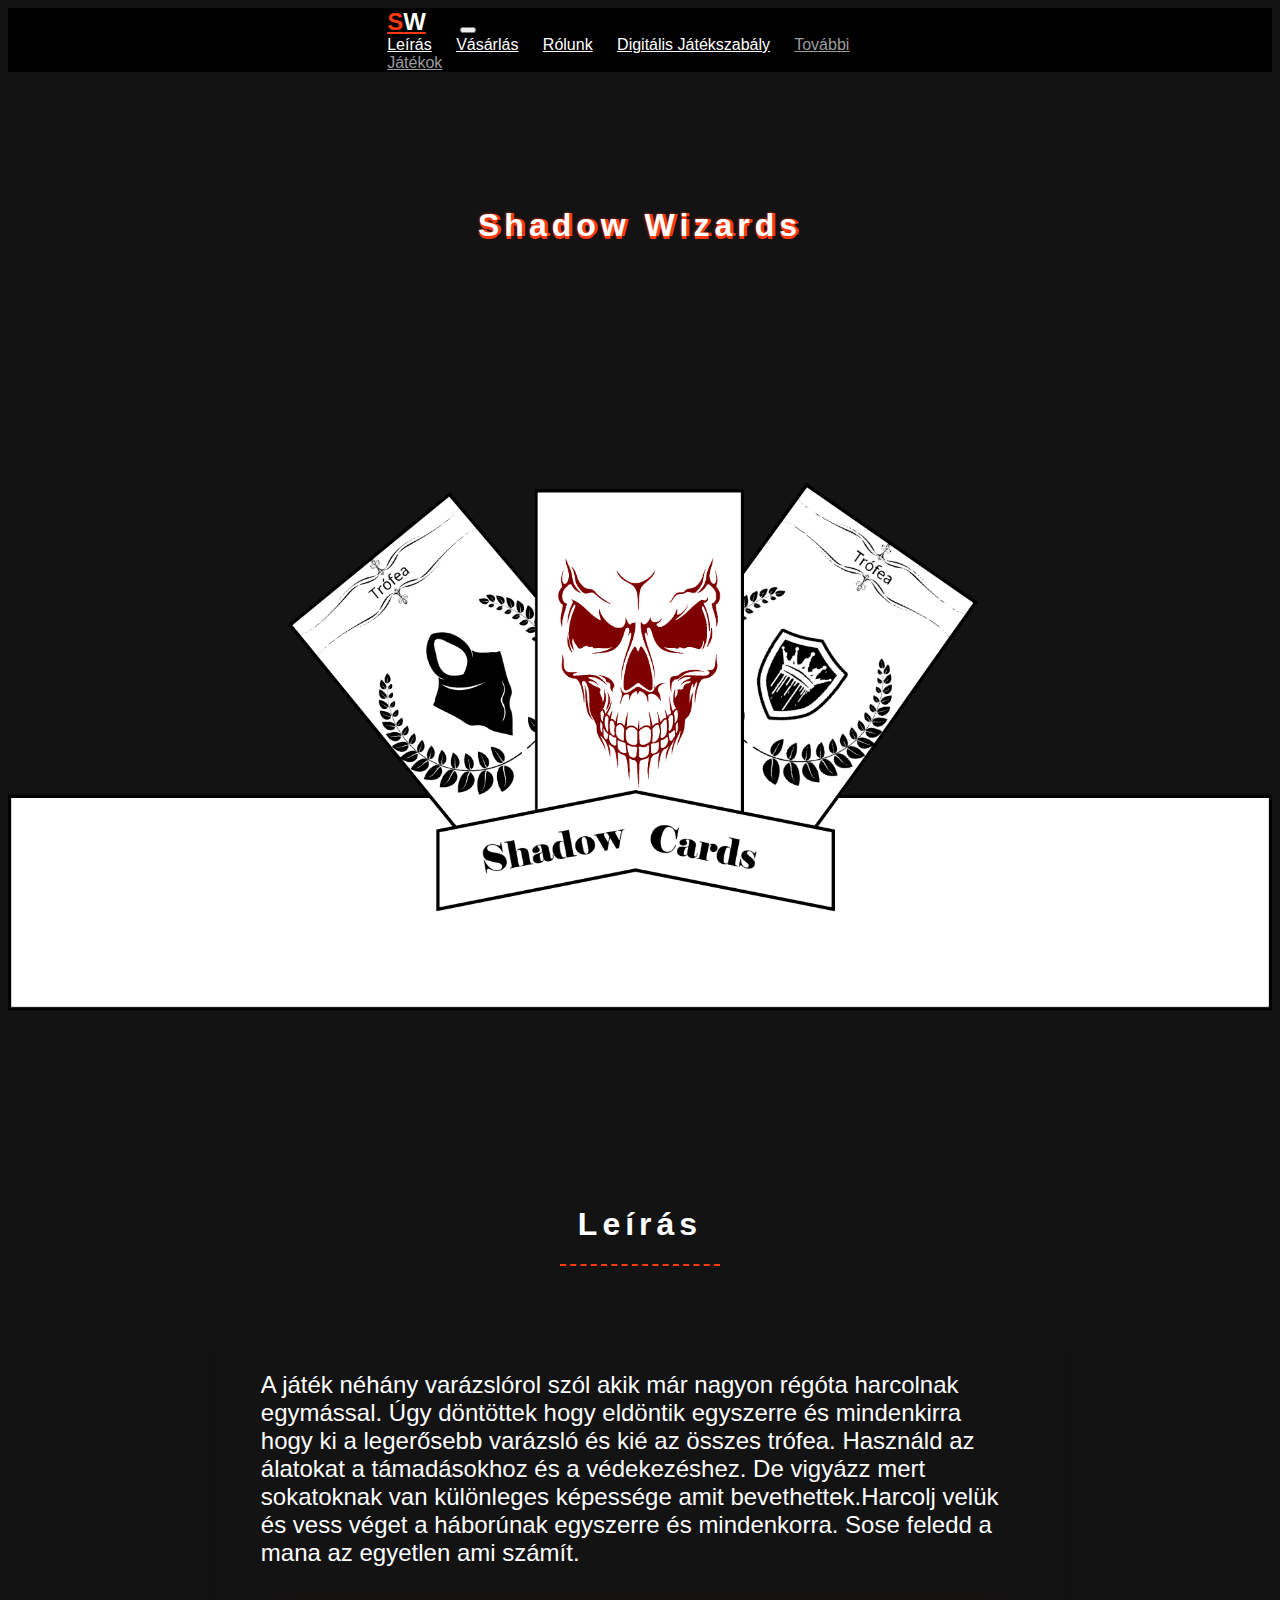
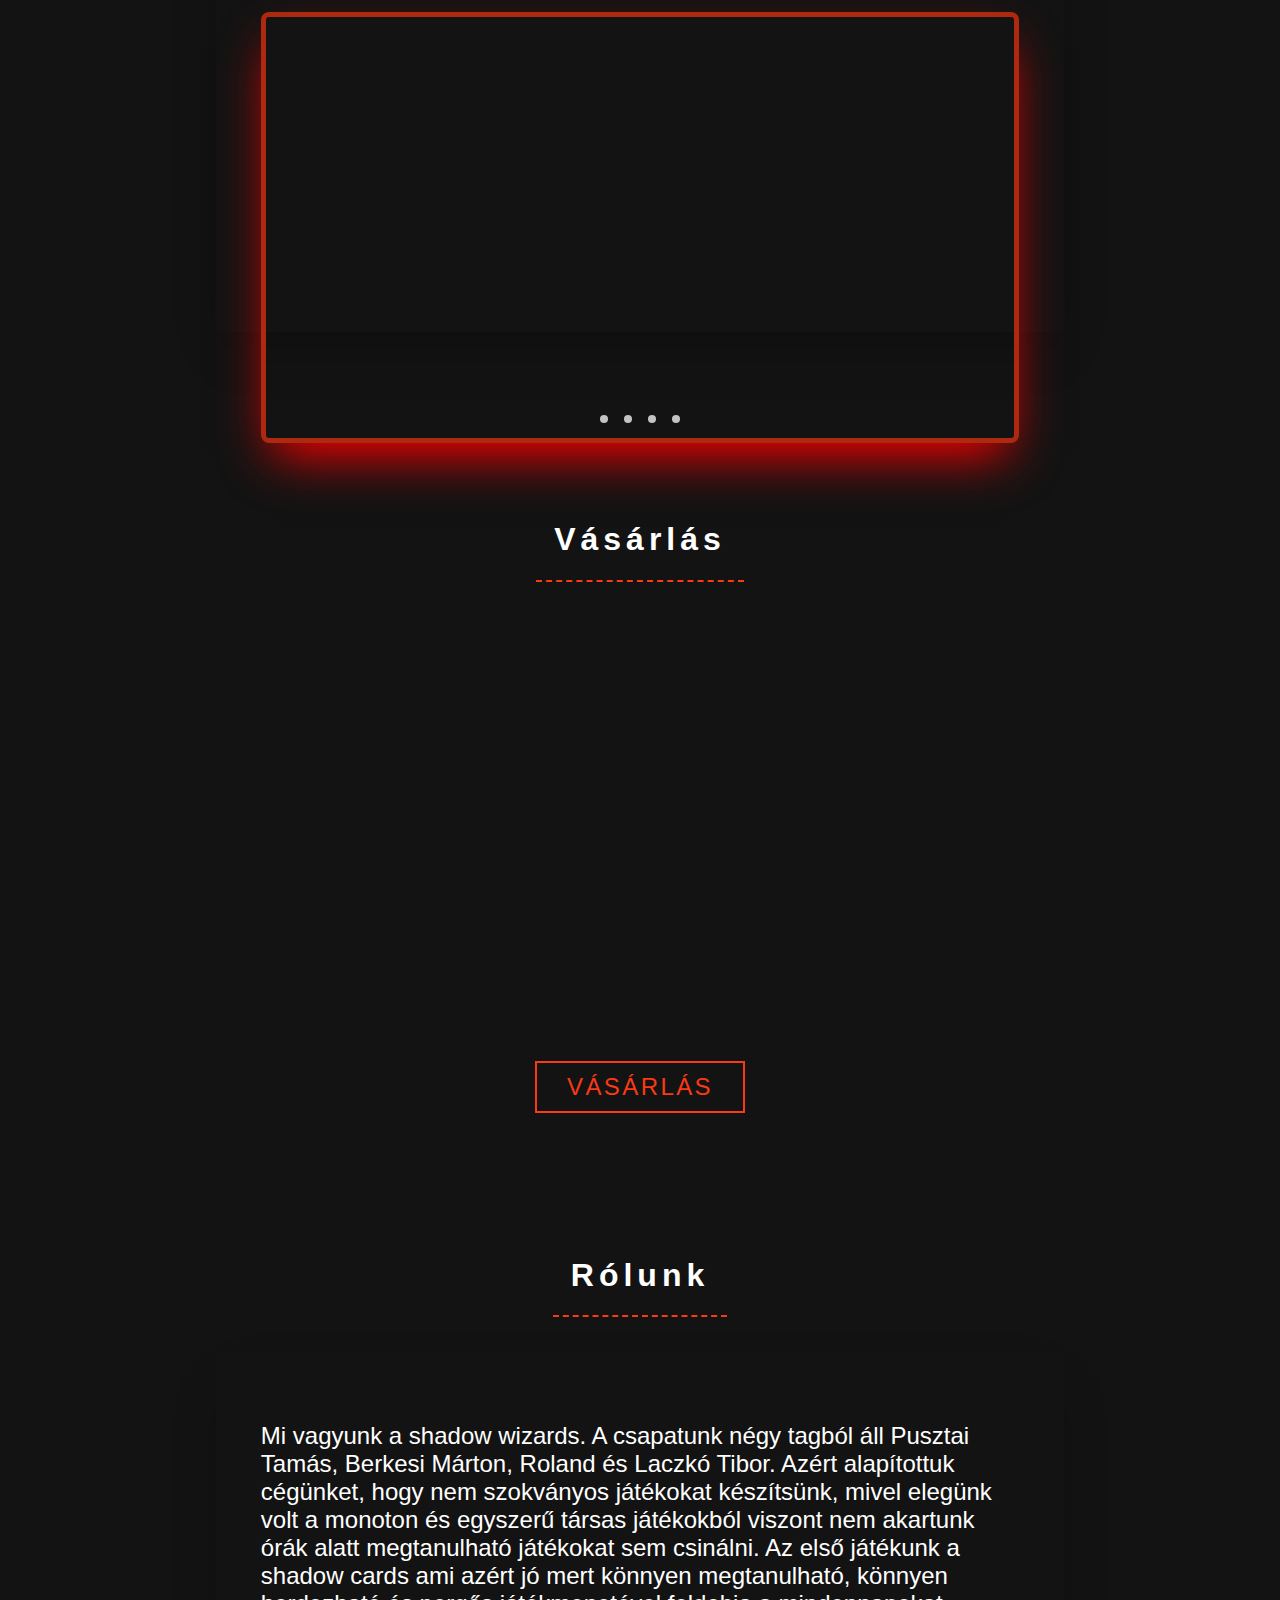
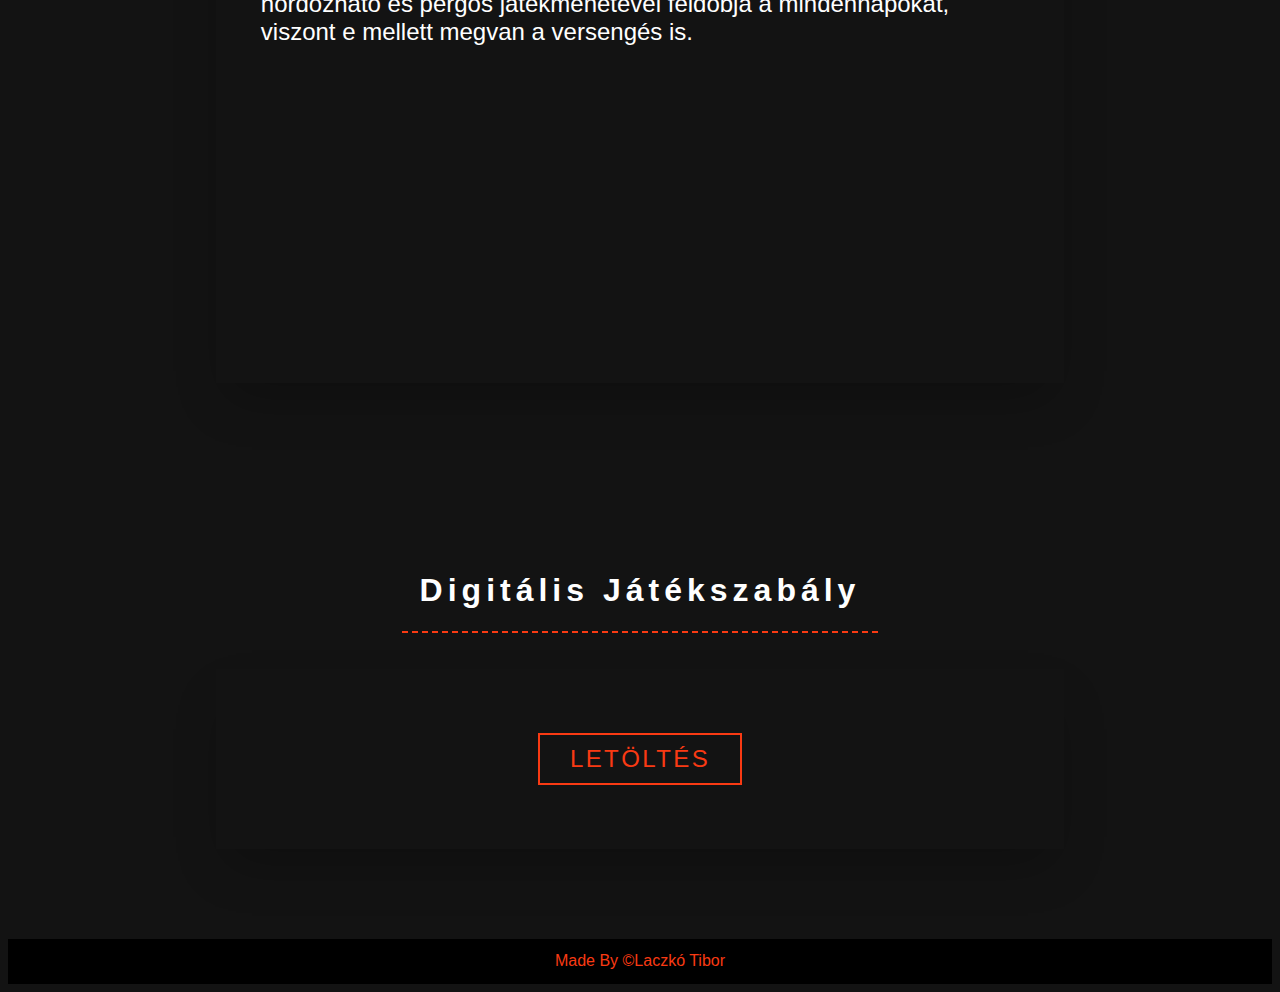
==== index.html @ 3e5839de "Add files via upload" ====
<!doctype html>
<html lang="hu">
  <head>
    <link rel="icon" type="image/x-icon" href="./img/logo.png">
    <meta charset="utf-8">
    <meta name="viewport" content="width=device-width, initial-scale=1, shrink-to-fit=no">
    <!-- Bootstrap CSS -->
    <link href="https://cdn.jsdelivr.net/npm/bootstrap@5.2.2/dist/css/bootstrap.min.css" rel="stylesheet" integrity="sha384-Zenh87qX5JnK2Jl0vWa8Ck2rdkQ2Bzep5IDxbcnCeuOxjzrPF/et3URy9Bv1WTRi" crossorigin="anonymous">
    <link rel="stylesheet" href="style.css">

    <title>Shadow Wizards</title>
  </head>
  <body>
    <nav class="navbar fixed-top navbar-expand-lg ">
      <div class="container-fluid" id="navi">
        <a class="navbar-brand" href="#" id="logo">S<span id="logo2">W</span></a>
        <button class="navbar-toggler bg-light" type="button" data-bs-toggle="collapse" data-bs-target="#navbarNavAltMarkup" aria-controls="navbarNavAltMarkup" aria-expanded="false" aria-label="Toggle navigation">
          <span class="navbar-toggler-icon " id="but"></span>
        </button>
        <div class="collapse navbar-collapse" id="navbarNavAltMarkup">
          <div class="navbar-nav">
            <a class="nav-link active" aria-current="page" href="#leiras" id="linkek">Leírás</a>
            <a class="nav-link active" aria-current="page" href="#vasarlas" id="linkek">Vásárlás</a>
            <a class="nav-link active" aria-current="page" href="#rolunk" id="linkek">Rólunk</a>
            <a class="nav-link active" aria-current="page" href="#Digj" id="linkek">Digitális Játékszabály</a>
            <a class="nav-link disabled" aria-current="page" href="#vasarlas" id="linkek2">További Játékok</a>
          </div>
        </div>
      </div>
    </nav>
    <header>
      <h1 id="cim">Shadow Wizards</h1>
    </header>
    <div id="box_1">
    </div>
    <div id="leiras">
      <div id="box_3">
        <h1>Leírás</h1>
      </div>
    </div>
    <div id="tartalom">
        <p>A játék néhány varázslórol szól akik már nagyon régóta harcolnak egymással. Úgy döntöttek hogy eldöntik egyszerre és mindenkirra hogy ki a legerősebb varázsló és kié az összes trófea. Használd az álatokat a támadásokhoz és a védekezéshez. De vigyázz mert sokatoknak van különleges képessége amit bevethettek.Harcolj velük és vess véget a háborúnak egyszerre és mindenkorra. Sose feledd a mana az egyetlen ami számít.</p>
        <section class="container-fluid" id="cont">
          <div class="slider-wrapper">
            <div class="slider">
              <img id="slide-1" src="" alt="" />
              <img id="slide-2" src="" alt="" />
              <img id="slide-3" src="" alt="" />
              <img id="slide-4" src="" alt="" />
            </div>
            <div class="slider-nav">
              <a href="#slide-1"></a>
              <a href="#slide-2"></a>
              <a href="#slide-3"></a>
              <a href="#slide-4"></a>
            </div>
          </div>
        </section>
      </div>
      <div id="vasarlas">
        <div id="box_3">
          <h1>Vásárlás</h1>
        </div>
      </div>
      <div id="vasarlas2">
        <a href="./out.html" id="buton2">Vásárlás</a>
      </div>
      <div id="rolunk">
        <div id="box_3">
          <h1>Rólunk</h1>
        </div>
      </div>
      <div id="tartalom">
        <p>Mi vagyunk a shadow wizards. A csapatunk négy tagból áll Pusztai Tamás, Berkesi Márton, Roland és Laczkó Tibor. Azért alapítottuk cégünket, hogy nem szokványos játékokat készítsünk, mivel elegünk volt a monoton és egyszerű társas játékokból viszont nem akartunk órák alatt megtanulható játékokat sem csinálni. Az első játékunk a shadow cards ami azért jó mert könnyen megtanulható, könnyen hordozható és pergős játékmenetével feldobja a mindennapokat, viszont e mellett megvan a versengés is.</p>
      </div>
      <div id="Digj">
        <div id="box_3">
          <h1>Digitális Játékszabály</h1>
        </div>
      </div>
      <div id="tartalom2">
        <a href="#" download id="buton2">Letöltés</a>
      </div>
      <footer>Made By ©Laczkó Tibor</footer>
    <script src="https://cdn.jsdelivr.net/npm/bootstrap@5.2.2/dist/js/bootstrap.bundle.min.js" integrity="sha384-OERcA2EqjJCMA+/3y+gxIOqMEjwtxJY7qPCqsdltbNJuaOe923+mo//f6V8Qbsw3" crossorigin="anonymous"></script>
  </body>
</html>
---- style.css ----
html{
    font-family: 'Gill Sans', 'Gill Sans MT', Calibri, 'Trebuchet MS', sans-serif;
    color: #fff;
}
body{
 background-color: #131313;
}

::-webkit-scrollbar {
    width: 1vh;
  }
  
  ::-webkit-scrollbar-track {
    box-shadow: inset 0 0 5px grey;
    border-radius: 10px;
  }
   
  ::-webkit-scrollbar-thumb {
    background: #f93a13;
    border-radius: 10px;
  }
  
  ::-webkit-scrollbar-thumb:hover {
    background: #f93a13; 
  }

*:after{
    padding: 0;
    margin: 0;
    box-sizing: border-box;
}
nav{
    background-color: #000;
    display: flex;
    justify-content: center;
}
#navi{
    width: 40%;
}
#logo{
    font-weight: bolder;
    text-transform: uppercase;
    font-size: 1.5em;
    color: #f93a13;
    margin-right: 30px;
}
#logo2{
    color: #fff;
}
#linkek{
    color: #fff;
    margin-right: 20px;
    cursor: pointer;
    transition: 1s;
}
#linkek:hover{
    color: #f93a13;
}
#linkek2{
    color: #9c9c9c;
    margin-right: 20px;
    cursor: pointer;
}
header{
    height: 5vh;
    position: relative;
    top: -10vh;
    display: flex;
    justify-content: center;
}
#cim{
    text-shadow: 3px 0 0 #f93a13,0 3px 0 #f93a13, 0 0 3px #f93a13;
}

p{
    color: #fff;
    font-size: 150%;
}
#box_1{
    height:110vh;
    width: 100%;
    background-image: url(./img/head2.png);
    background-size: 100%;
    background-position: center;
    background-repeat: no-repeat;
    position: relative;
    top: 10vh;
    z-index: -1;
    display: flex;
    justify-content: center;
}
#box_2{
    position: relative;
    top: 90vh;
}


#leiras{
    width: 100%;
    height: fit-content;
    color: #fff;
    display: flex;
    justify-content: center;
    position: relative;
    top: -14vh;
}
#box_3{
    width: auto;
    height: fit-content;
    padding-right: 2vh;
    padding-left: 2vh;
    border-bottom: #f93a13 2px dashed;
}
h1{
    margin-top: 25vh;
    font-weight: 800;
    letter-spacing: 5px;
    z-index: 0;
    color: #fff;
}
h2{
    margin-top: 5vh;
    text-align: center;
    color: #fff;
    font-size: 3em;
}
#tartalom{
    width: 60%;
    height: 60vh;
    position: relative;
    top: -5vh;
    z-index: 1;
    margin: auto;
    top: -10vh;
    box-shadow: 0 1.5rem 3rem -0.75rem hsla(0, 0%, 0%, 0.25);
    padding: 5vh;
}
#tartalom2{
    width: 60%;
    height: 10vh;
    position: relative;
    top: -5vh;
    z-index: 1;
    margin: auto;
    top: -10vh;
    box-shadow: 0 1.5rem 3rem -0.75rem hsla(0, 0%, 0%, 0.25);
    padding: 5vh;
    display: flex;
    justify-content: center;
    align-items: center;
}
@media only screen and (max-width: 990px){
    #navi{
        width: 100%;
    }
    #box_1{
        height:60vh;
    }
    #tartalom{
        width: 100%;
        height: 100vh;
    }
    #tartalom2{
        width: 100%;
    }
}
#cont{
    margin-top: 5vh;
}
.slider-wrapper {
	position: relative;
	max-width: 48rem;
	margin: 0 auto;
}

.slider {
	display: flex;
	aspect-ratio: 16 / 9;
	overflow-x: auto;
	scroll-snap-type: x mandatory;
	scroll-behavior: smooth;
	box-shadow: 0 1.5rem 3rem -0.75rem hsl(0, 100%, 50%);
	border-radius: 0.5rem;
    border: #ad290f 5px solid;
	-ms-overflow-style: none; /* Hide scrollbar IE and Edge */
	scrollbar-width: none; /* Hide scrollbar Firefox */
}

/* Hide scrollbar for Chrome, Safari and Opera */
.slider::-webkit-scrollbar {
	display: none;
}

.slider img {
	flex: 1 0 100%;
	scroll-snap-align: start;
	object-fit: cover;
}

.slider-nav {
	display: flex;
	column-gap: 1rem;
	position: absolute;
	bottom: 1.25rem;
	left: 50%;
	transform: translateX(-50%);
	z-index: 1;
}

.slider-nav a {
	width: 0.5rem;
	height: 0.5rem;
	border-radius: 50%;
	background-color: #fff;
	opacity: 0.75;
	transition: opacity ease 250ms;
}

.slider-nav a:hover {
	opacity: 1;
}
#vasarlas{
    width: 100%;
    height: fit-content;
    color: #fff;
    display: flex;
    justify-content: center;
    position: relative;
    top: -14vh;
}
#vasarlas2{
    width: 60%;
    height: 50vh;
    position: relative;
    top: -5vh;
    z-index: 1;
    margin: auto;
    display: flex;
    justify-content: center;
    align-items:end;
    background-image: url();
    background-repeat: no-repeat;
    background-position: center;
    background-size:contain;
}
#buton2{
    position: relative;
    background-color: #131313;
    display: inline-block;
    font-size: 1.5em;
    letter-spacing: .1em;
    color: #f93a13;
    text-decoration: none;
    text-transform: uppercase;
    border: 2px solid #f93a13;
    padding: 10px 30px;
    transition: 1s;
    z-index: 1;
    overflow: hidden;
}
#buton2:hover{
    color: #000;
}
#buton2::before{
    content: "";
    position: absolute;
    top: 0;
    left: -20px;
    width: 0;
    height: 100%;
    background: #f93a13;
    transform: skewX(35deg);
    transition: 1s;
    z-index: -1;
}
#buton2:hover:before{
    width: 100%;
}
#rolunk{
    width: 100%;
    height: fit-content;
    color: #fff;
    display: flex;
    justify-content: center;
    position: relative;
    top: -14vh;
}
#Digj{
    width: 100%;
    height: fit-content;
    color: #fff;
    display: flex;
    justify-content: center;
    position: relative;
    top: -14vh;
}
footer{
    display: flex;
    justify-content: center;
    align-items: center;
    background-color: #000;
    color: #f93a13;
    height: 5vh;
}




#kep1{
    width: 100%;
    height: fit-content;
    position: relative;
    top: 10vh;
    display: flex;
    justify-content: center;
}
#gif{
    width: 20%;
}
#back{
    width: 60%;
    height: 50vh;
    position: relative;
    top: -5vh;
    z-index: 1;
    margin: auto;
    display: flex;
    justify-content: center;
    align-items:center;
}
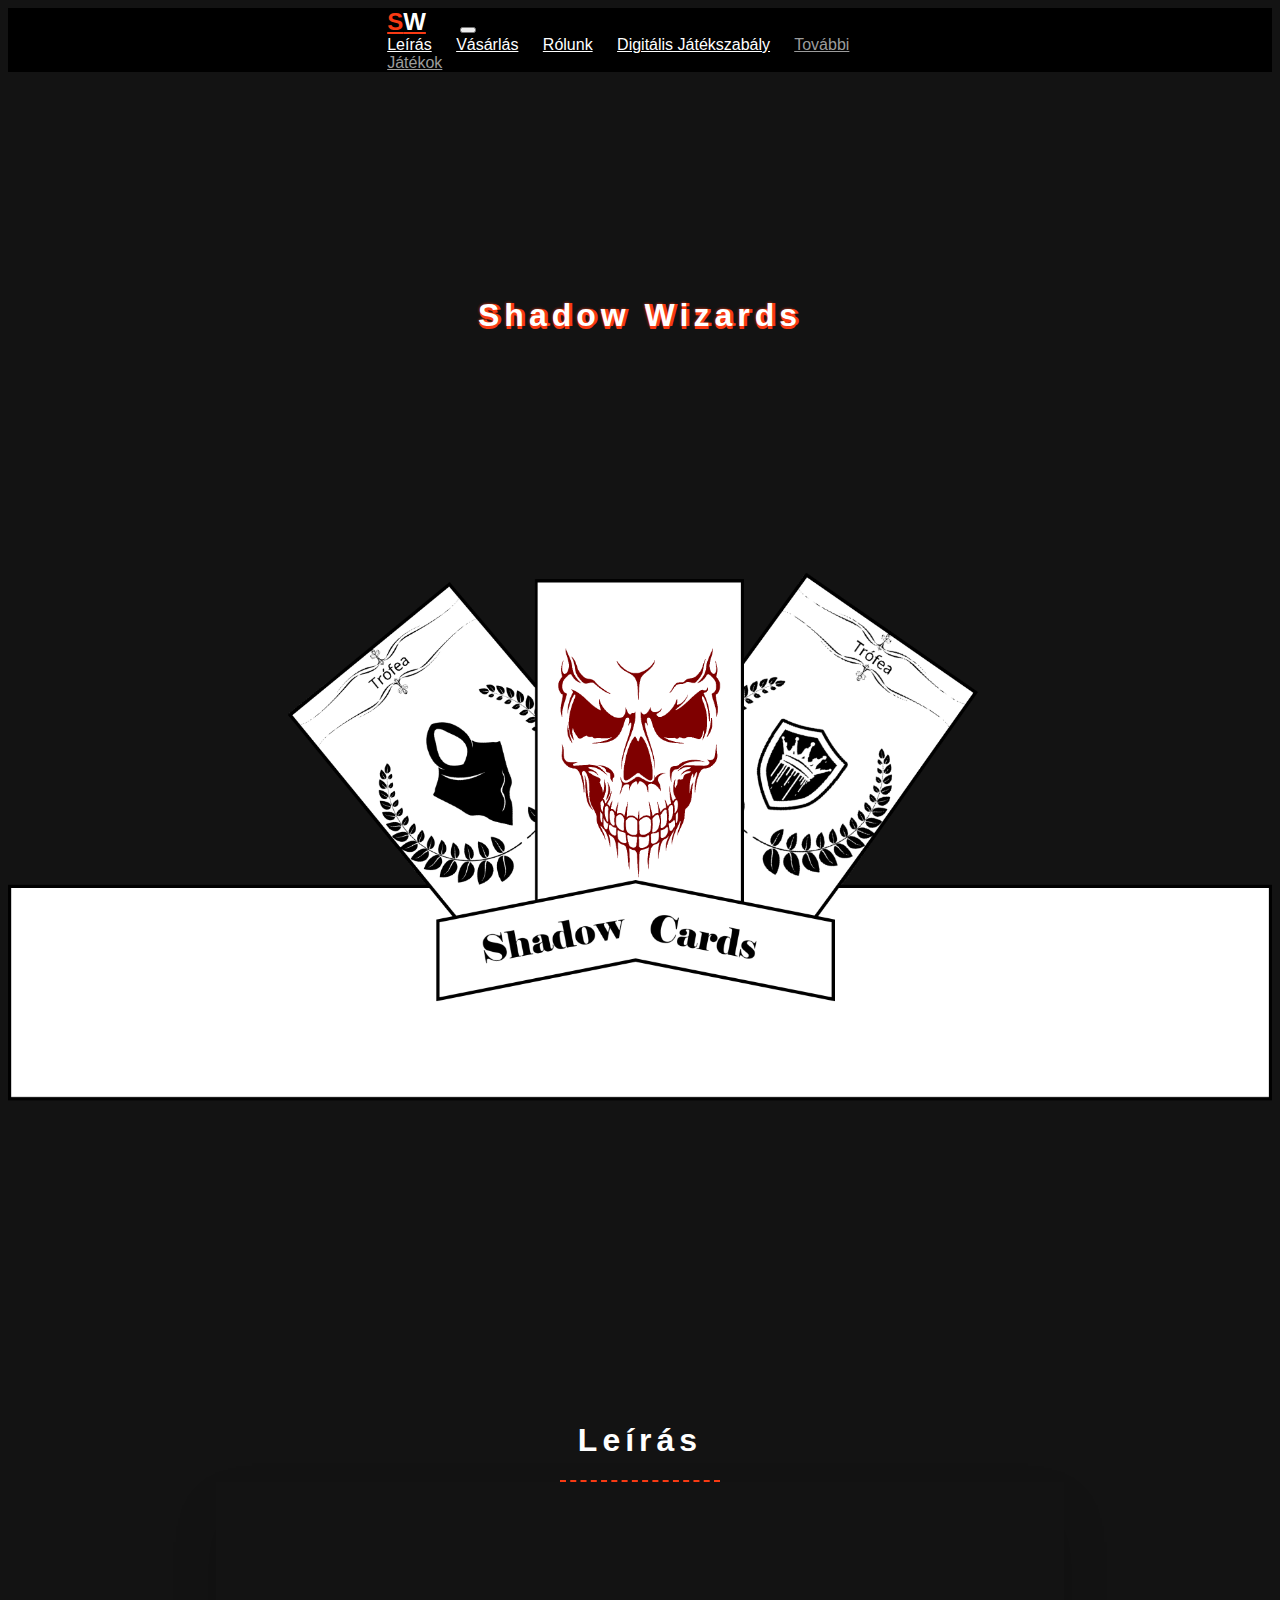
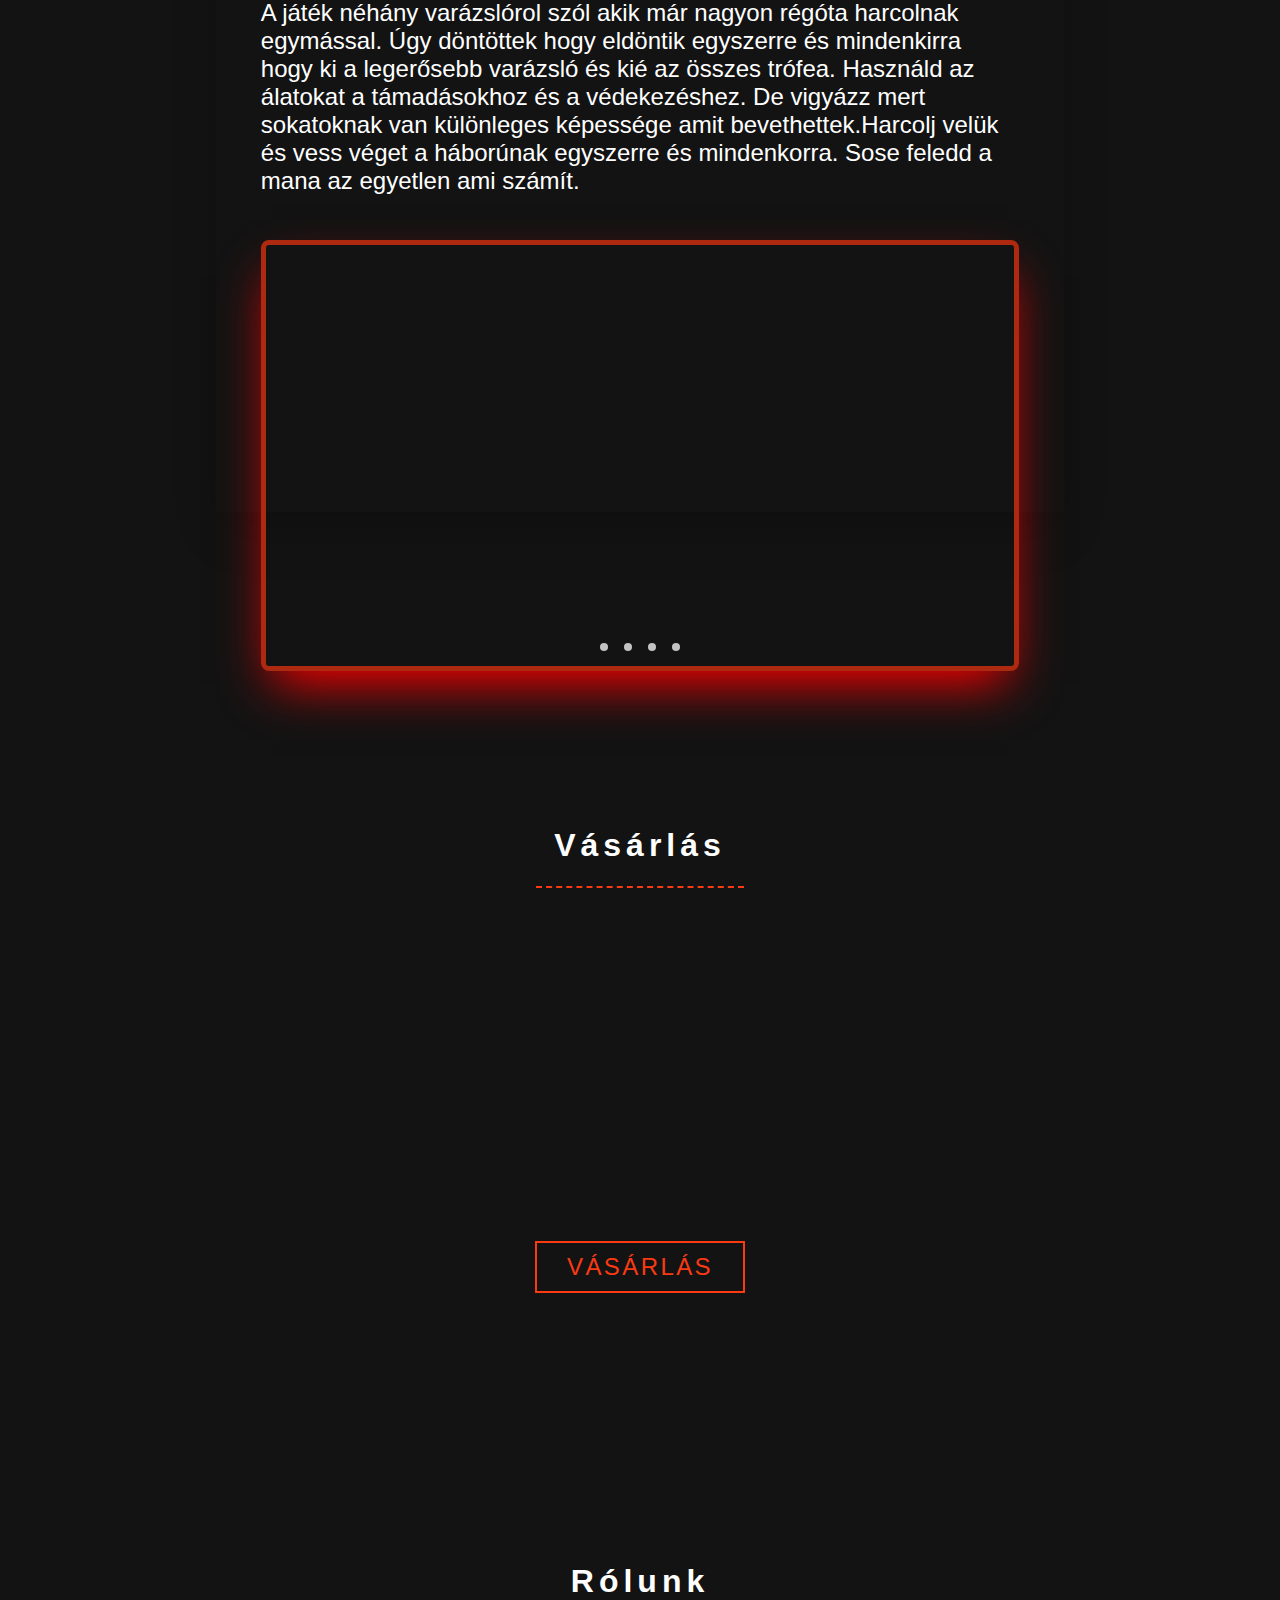
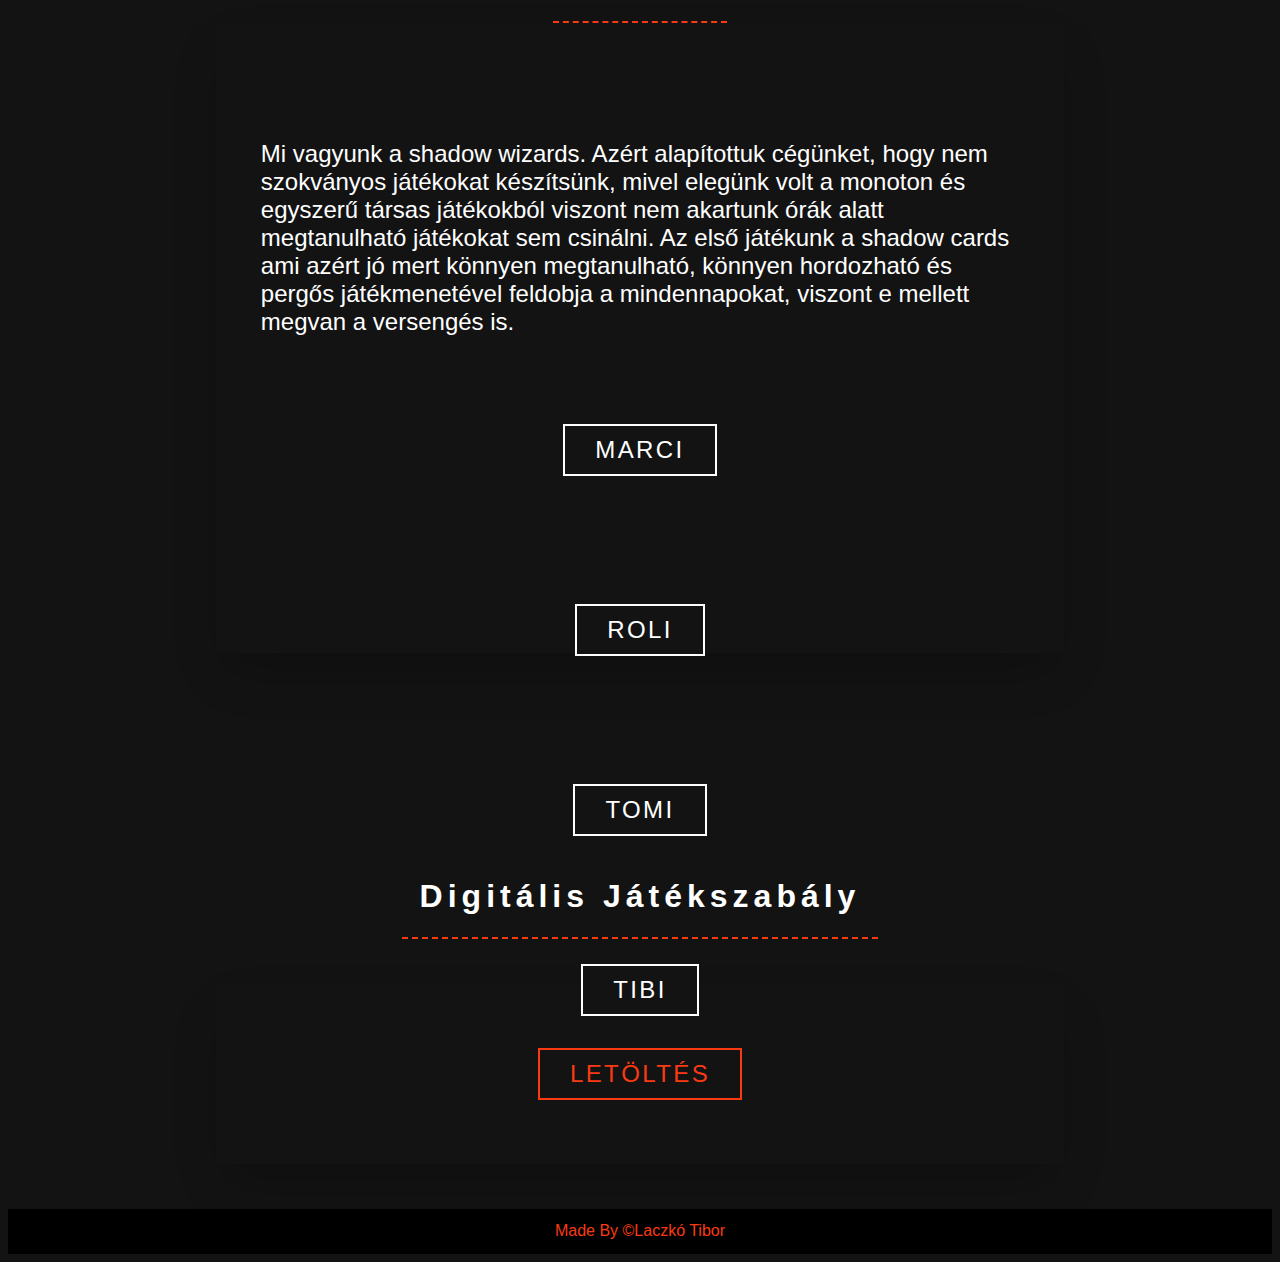
==== commit d71b2d5a: "Add files via upload" ====
--- a/index.html
+++ b/index.html
@@ -11,6 +11,7 @@
     <title>Shadow Wizards</title>
   </head>
   <body>
+    <div class="col-md-12">
     <nav class="navbar fixed-top navbar-expand-lg ">
       <div class="container-fluid" id="navi">
         <a class="navbar-brand" href="#" id="logo">S<span id="logo2">W</span></a>
@@ -31,8 +32,7 @@
     <header>
       <h1 id="cim">Shadow Wizards</h1>
     </header>
-    <div id="box_1">
-    </div>
+    <div id="box_1"></div>
     <div id="leiras">
       <div id="box_3">
         <h1>Leírás</h1>
@@ -70,8 +70,24 @@
           <h1>Rólunk</h1>
         </div>
       </div>
-      <div id="tartalom">
-        <p>Mi vagyunk a shadow wizards. A csapatunk négy tagból áll Pusztai Tamás, Berkesi Márton, Roland és Laczkó Tibor. Azért alapítottuk cégünket, hogy nem szokványos játékokat készítsünk, mivel elegünk volt a monoton és egyszerű társas játékokból viszont nem akartunk órák alatt megtanulható játékokat sem csinálni. Az első játékunk a shadow cards ami azért jó mert könnyen megtanulható, könnyen hordozható és pergős játékmenetével feldobja a mindennapokat, viszont e mellett megvan a versengés is.</p>
+      <div id="tartalom" class="container">
+        <p>Mi vagyunk a shadow wizards. Azért alapítottuk cégünket, hogy nem szokványos játékokat készítsünk, mivel elegünk volt a monoton és egyszerű társas játékokból viszont nem akartunk órák alatt megtanulható játékokat sem csinálni. Az első játékunk a shadow cards ami azért jó mert könnyen megtanulható, könnyen hordozható és pergős játékmenetével feldobja a mindennapokat, viszont e mellett megvan a versengés is.</p>
+        <div class="row">
+          <div class="col-6" id="r1">
+            <a href="./Bemutatkozo_marci.html" id="buton3">Marci</a>
+          </div>
+          <div class="col-6" id="r1">
+            <a href="./Bemutatkozo_roli.html" id="buton3">Roli</a>
+          </div>
+        </div>
+        <div class="row">
+          <div class="col-6" id="r1">
+            <a href="./Bemutatkozo_tomi.html" id="buton3">Tomi</a>
+          </div>
+          <div class="col-6" id="r1">
+            <a href="./Bemutatkozo_tibi.html" id="buton3">Tibi</a>
+          </div>
+        </div>
       </div>
       <div id="Digj">
         <div id="box_3">
@@ -79,9 +95,10 @@
         </div>
       </div>
       <div id="tartalom2">
-        <a href="#" download id="buton2">Letöltés</a>
+        <a href="./content/Leírás.docx" download id="buton2">Letöltés</a>
       </div>
       <footer>Made By ©Laczkó Tibor</footer>
+</div>
     <script src="https://cdn.jsdelivr.net/npm/bootstrap@5.2.2/dist/js/bootstrap.bundle.min.js" integrity="sha384-OERcA2EqjJCMA+/3y+gxIOqMEjwtxJY7qPCqsdltbNJuaOe923+mo//f6V8Qbsw3" crossorigin="anonymous"></script>
   </body>
 </html>--- a/style.css
+++ b/style.css
@@ -18,6 +18,7 @@
   ::-webkit-scrollbar-thumb {
     background: #f93a13;
     border-radius: 10px;
+    box-shadow: inset 0 0 10px #9c240c;
   }
   
   ::-webkit-scrollbar-thumb:hover {
@@ -31,11 +32,10 @@
 }
 nav{
     background-color: #000;
-    display: flex;
-    justify-content: center;
 }
 #navi{
     width: 40%;
+    margin: auto;
 }
 #logo{
     font-weight: bolder;
@@ -63,10 +63,9 @@
 }
 header{
     height: 5vh;
-    position: relative;
-    top: -10vh;
-    display: flex;
-    justify-content: center;
+    display: flex;
+    justify-content: center;
+    margin-top: 10vh;
 }
 #cim{
     text-shadow: 3px 0 0 #f93a13,0 3px 0 #f93a13, 0 0 3px #f93a13;
@@ -75,6 +74,7 @@
 p{
     color: #fff;
     font-size: 150%;
+    margin-top: 8vh;
 }
 #box_1{
     height:110vh;
@@ -83,26 +83,17 @@
     background-size: 100%;
     background-position: center;
     background-repeat: no-repeat;
-    position: relative;
-    top: 10vh;
     z-index: -1;
     display: flex;
     justify-content: center;
-}
-#box_2{
-    position: relative;
-    top: 90vh;
-}
-
-
+    margin-top: 10vh;
+}
 #leiras{
     width: 100%;
     height: fit-content;
     color: #fff;
     display: flex;
     justify-content: center;
-    position: relative;
-    top: -14vh;
 }
 #box_3{
     width: auto;
@@ -112,7 +103,7 @@
     border-bottom: #f93a13 2px dashed;
 }
 h1{
-    margin-top: 25vh;
+    margin-top: 15vh;
     font-weight: 800;
     letter-spacing: 5px;
     z-index: 0;
@@ -127,27 +118,24 @@
 #tartalom{
     width: 60%;
     height: 60vh;
-    position: relative;
-    top: -5vh;
+    z-index: 1;
+    margin: auto;
+    box-shadow: 0 1.5rem 3rem -0.75rem hsla(0, 0%, 0%, 0.25);
+    padding: 5vh;
+}
+#tartalom2{
+    width: 60%;
+    height: 10vh;
     z-index: 1;
     margin: auto;
     top: -10vh;
     box-shadow: 0 1.5rem 3rem -0.75rem hsla(0, 0%, 0%, 0.25);
     padding: 5vh;
-}
-#tartalom2{
-    width: 60%;
-    height: 10vh;
-    position: relative;
-    top: -5vh;
-    z-index: 1;
-    margin: auto;
-    top: -10vh;
-    box-shadow: 0 1.5rem 3rem -0.75rem hsla(0, 0%, 0%, 0.25);
-    padding: 5vh;
     display: flex;
     justify-content: center;
     align-items: center;
+    margin-top: 5vh;
+    margin-bottom: 5vh;
 }
 @media only screen and (max-width: 990px){
     #navi{
@@ -225,8 +213,7 @@
     color: #fff;
     display: flex;
     justify-content: center;
-    position: relative;
-    top: -14vh;
+    margin-top: 20vh;
 }
 #vasarlas2{
     width: 60%;
@@ -276,14 +263,53 @@
 #buton2:hover:before{
     width: 100%;
 }
+#buton3{
+    position: relative;
+    background-color: #131313;
+    display: inline-block;
+    font-size: 1.5em;
+    letter-spacing: .1em;
+    color: #ffffff;
+    text-decoration: none;
+    text-transform: uppercase;
+    border: 2px solid #ffffff;
+    padding: 10px 30px;
+    transition: 1s;
+    z-index: 1;
+    overflow: hidden;
+    height: fit-content;
+}
+#buton3:hover{
+    color: #000;
+}
+#buton3::before{
+    content: "";
+    position: absolute;
+    top: 0;
+    left: -20px;
+    width: 0;
+    height: 100%;
+    background: #ffffff;
+    transform: skewX(35deg);
+    transition: 1s;
+    z-index: -1;
+}
+#buton3:hover:before{
+    width: 100%;
+}
 #rolunk{
     width: 100%;
     height: fit-content;
     color: #fff;
     display: flex;
     justify-content: center;
-    position: relative;
-    top: -14vh;
+    margin-top: 10vh;
+}
+#r1{
+    height: 20vh;
+    display: flex;
+    justify-content: center;
+    align-items: center;
 }
 #Digj{
     width: 100%;
@@ -291,8 +317,7 @@
     color: #fff;
     display: flex;
     justify-content: center;
-    position: relative;
-    top: -14vh;
+    margin-top: 10vh;
 }
 footer{
     display: flex;
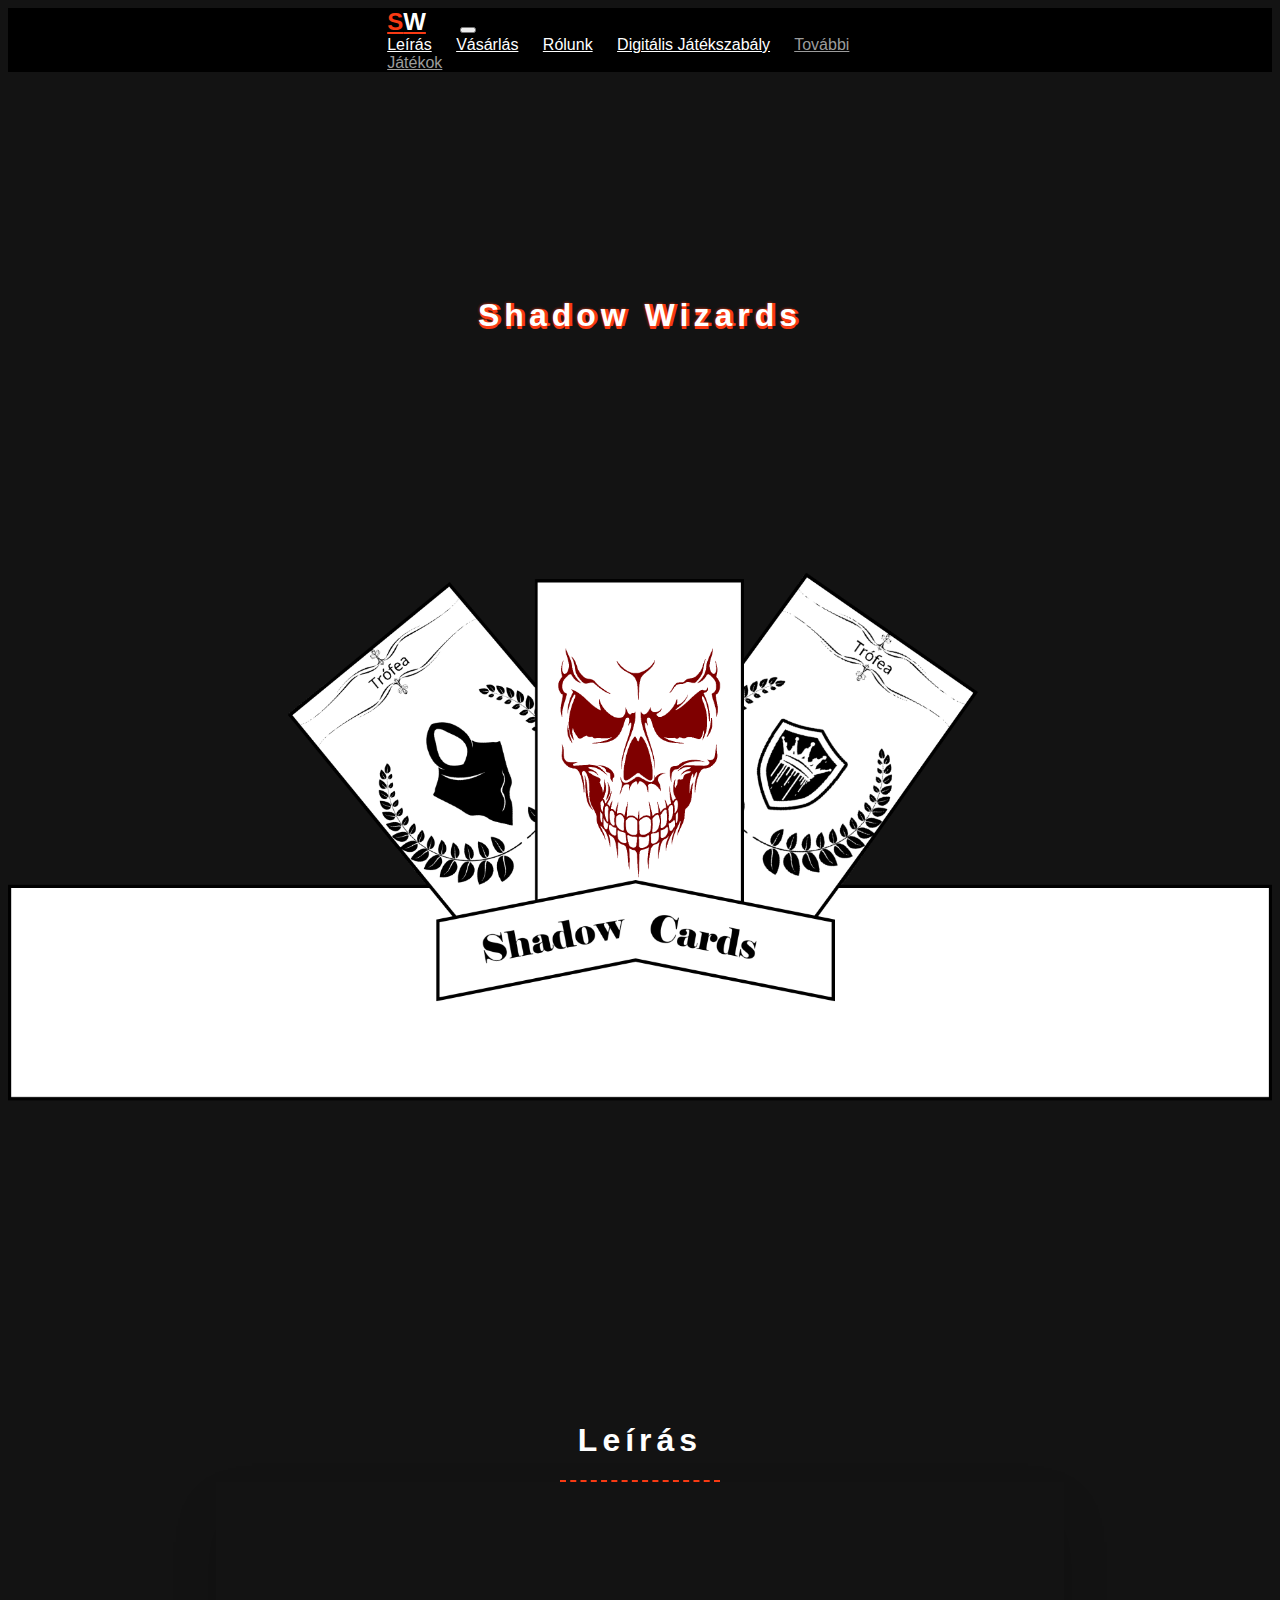
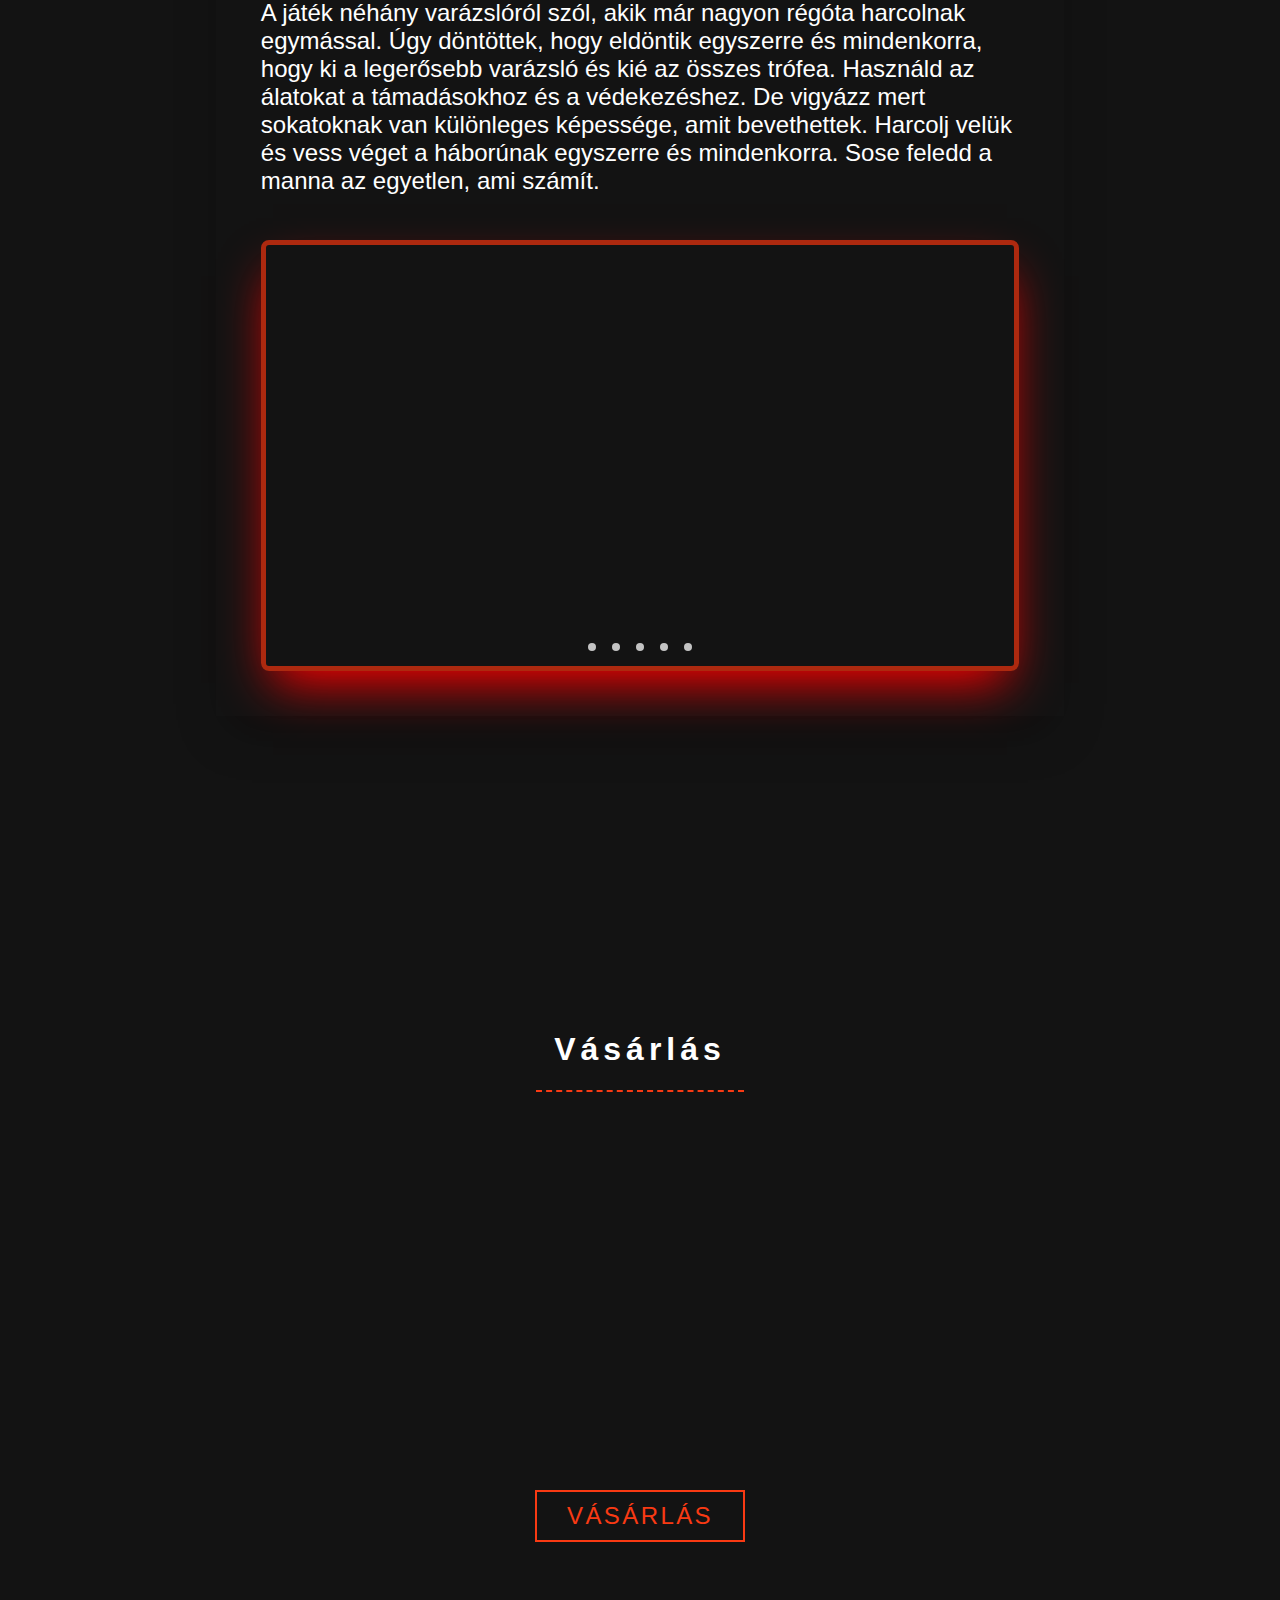
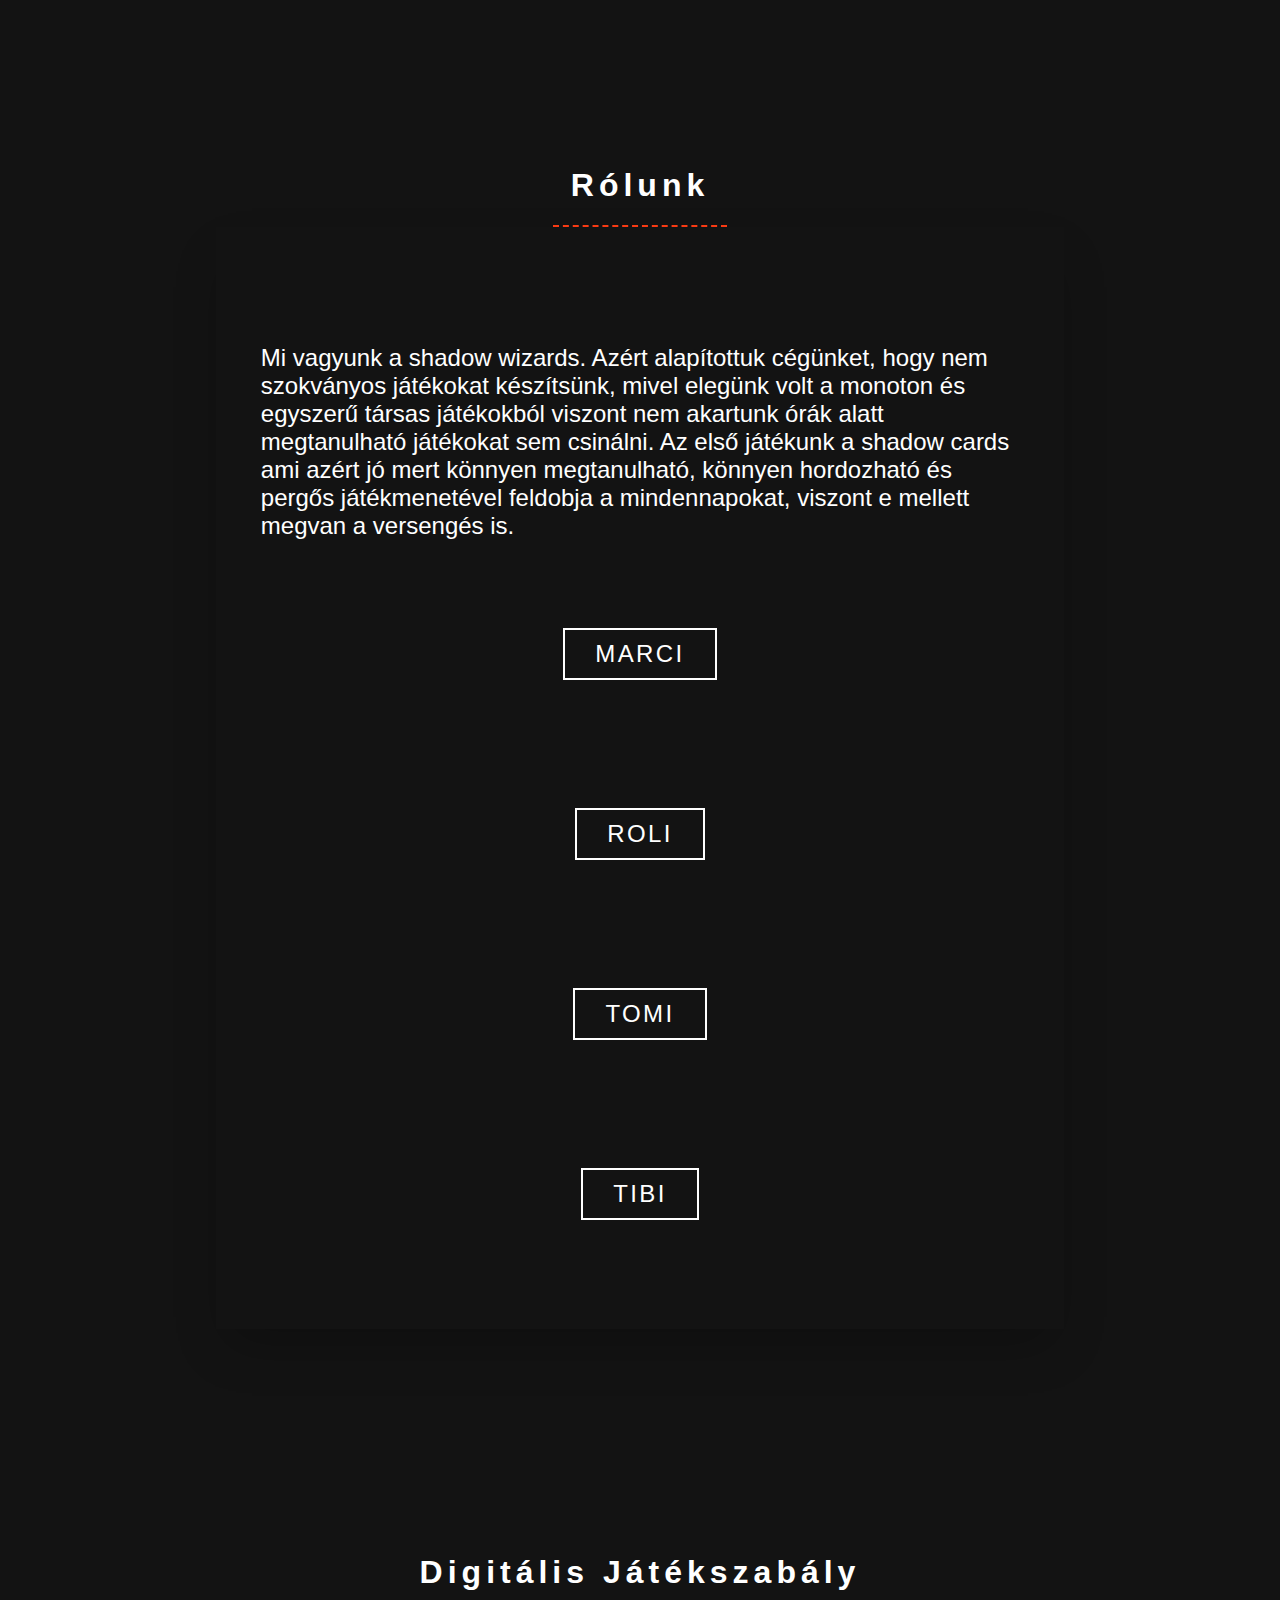
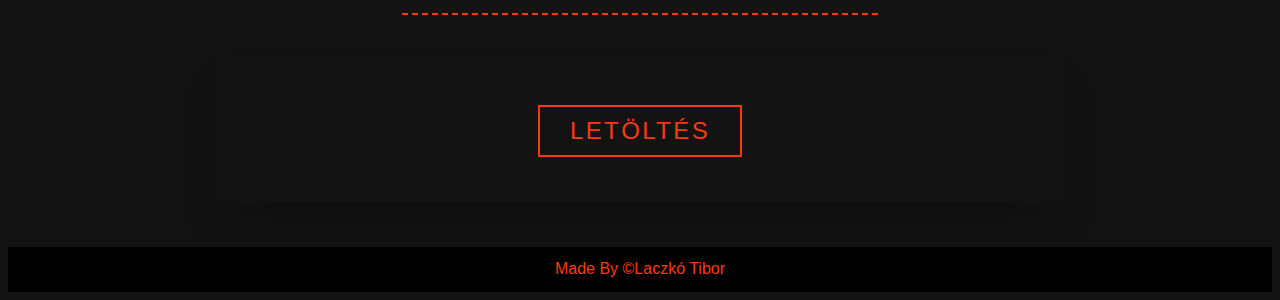
==== commit 0f69cd48: "Add files via upload" ====
--- a/index.html
+++ b/index.html
@@ -39,20 +39,22 @@
       </div>
     </div>
     <div id="tartalom">
-        <p>A játék néhány varázslórol szól akik már nagyon régóta harcolnak egymással. Úgy döntöttek hogy eldöntik egyszerre és mindenkirra hogy ki a legerősebb varázsló és kié az összes trófea. Használd az álatokat a támadásokhoz és a védekezéshez. De vigyázz mert sokatoknak van különleges képessége amit bevethettek.Harcolj velük és vess véget a háborúnak egyszerre és mindenkorra. Sose feledd a mana az egyetlen ami számít.</p>
+        <p>A játék néhány varázslóról szól, akik már nagyon régóta harcolnak egymással. Úgy döntöttek, hogy eldöntik egyszerre és mindenkorra, hogy ki a legerősebb varázsló és kié az összes trófea. Használd az álatokat a támadásokhoz és a védekezéshez. De vigyázz mert sokatoknak van különleges képessége, amit bevethettek. Harcolj velük és vess véget a háborúnak egyszerre és mindenkorra. Sose feledd a manna az egyetlen, ami számít.</p>
         <section class="container-fluid" id="cont">
           <div class="slider-wrapper">
             <div class="slider">
-              <img id="slide-1" src="" alt="" />
-              <img id="slide-2" src="" alt="" />
-              <img id="slide-3" src="" alt="" />
-              <img id="slide-4" src="" alt="" />
+              <img id="slide-1" src="./img/slide/5.jpg" alt="" />
+              <img id="slide-2" src="./img/slide/2.jpg" alt="" />
+              <img id="slide-3" src="./img/slide/3.jpg" alt="" />
+              <img id="slide-4" src="./img/slide/4.jpg" alt="" />
+              <img id="slide-5" src="./img/slide/1.jpg" alt="" />
             </div>
             <div class="slider-nav">
               <a href="#slide-1"></a>
               <a href="#slide-2"></a>
               <a href="#slide-3"></a>
               <a href="#slide-4"></a>
+              <a href="#slide-5"></a>
             </div>
           </div>
         </section>
@@ -95,7 +97,7 @@
         </div>
       </div>
       <div id="tartalom2">
-        <a href="./content/Leírás.docx" download id="buton2">Letöltés</a>
+        <a href="./content/Játékszabály.pdf" download id="buton2">Letöltés</a>
       </div>
       <footer>Made By ©Laczkó Tibor</footer>
 </div>
--- a/style.css
+++ b/style.css
@@ -117,7 +117,7 @@
 }
 #tartalom{
     width: 60%;
-    height: 60vh;
+    height: fit-content;
     z-index: 1;
     margin: auto;
     box-shadow: 0 1.5rem 3rem -0.75rem hsla(0, 0%, 0%, 0.25);
@@ -125,10 +125,9 @@
 }
 #tartalom2{
     width: 60%;
-    height: 10vh;
-    z-index: 1;
-    margin: auto;
-    top: -10vh;
+    height: fit-content;
+    z-index: 1;
+    margin: auto;
     box-shadow: 0 1.5rem 3rem -0.75rem hsla(0, 0%, 0%, 0.25);
     padding: 5vh;
     display: flex;
@@ -170,11 +169,10 @@
 	box-shadow: 0 1.5rem 3rem -0.75rem hsl(0, 100%, 50%);
 	border-radius: 0.5rem;
     border: #ad290f 5px solid;
-	-ms-overflow-style: none; /* Hide scrollbar IE and Edge */
-	scrollbar-width: none; /* Hide scrollbar Firefox */
-}
-
-/* Hide scrollbar for Chrome, Safari and Opera */
+	-ms-overflow-style: none;
+	scrollbar-width: none; 
+}
+
 .slider::-webkit-scrollbar {
 	display: none;
 }
@@ -218,8 +216,6 @@
 #vasarlas2{
     width: 60%;
     height: 50vh;
-    position: relative;
-    top: -5vh;
     z-index: 1;
     margin: auto;
     display: flex;
@@ -249,9 +245,9 @@
     color: #000;
 }
 #buton2::before{
-    content: "";
     position: absolute;
     top: 0;
+    content: "";
     left: -20px;
     width: 0;
     height: 100%;
@@ -283,9 +279,9 @@
     color: #000;
 }
 #buton3::before{
-    content: "";
     position: absolute;
     top: 0;
+    content: "";
     left: -20px;
     width: 0;
     height: 100%;
@@ -334,8 +330,6 @@
 #kep1{
     width: 100%;
     height: fit-content;
-    position: relative;
-    top: 10vh;
     display: flex;
     justify-content: center;
 }
@@ -345,8 +339,6 @@
 #back{
     width: 60%;
     height: 50vh;
-    position: relative;
-    top: -5vh;
     z-index: 1;
     margin: auto;
     display: flex;
